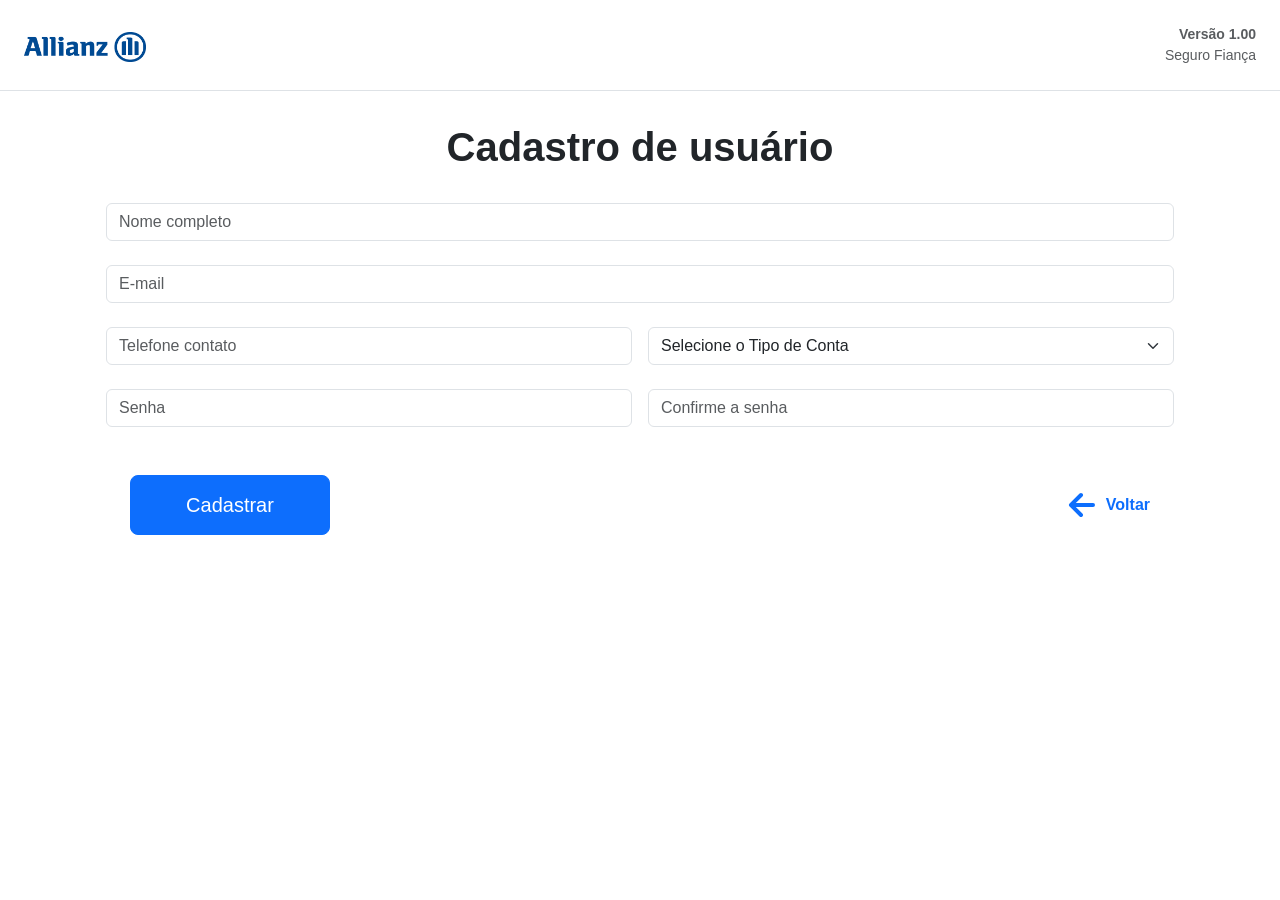
==== cadastro_usuario.html @ c0951268 "Add files via upload" ====
<!DOCTYPE html>
  <html lang="pt-BR">
    <head>
      <meta charset="UTF-8">
      <meta name="viewport" content="width=device-width, initial-scale=1.0">
      <title>Seguro Fiança</title>
      <link href="https://cdnjs.cloudflare.com/ajax/libs/bootstrap/5.3.3/css/bootstrap.min.css" rel="stylesheet">
      <link rel="stylesheet" href="css/style.css">
    </head>
    <body>
      <div class="d-flex justify-content-between align-items-center p-4 border-bottom">
          <div class="d-flex align-items-center gap-3">
            <div class="brand"><img src="images/allianz-logo.png" width="122" height="30"></div>
            <div class="small text-muted">
              <div class="fw-semibold"></div>
              <div></div>
            </div>
          </div>
          <div class="d-flex align-items-center gap-4">
            <div class="small text-end text-muted">
              <div class="fw-semibold">Versão 1.00</div>
              <div>Seguro Fiança</div>
            </div>
          </div>
      </div>

    <div class="container py-2">
      <div class="card-main"><!-- HEADER -->
      <!-- CONTENT -->
      <div class="p-4">

        <!-- STEPS -->
        <div class="row text-center mb-4">
          <h1 class="text-center"><b>Cadastro de usuário</b></h1>
        </div>

        <!-- FORM -->
        <div class="mb-4">
          <div class="row g-3">
            <div>
              <input type="text" class="form-control" placeholder="Nome completo" required>
            </div>
          </div>
        </div>
        <div class="mb-4">
          <div class="row g-3">
            <div>
              <input type="text" class="form-control" placeholder="E-mail" required>
            </div>
          </div>
        </div>

        <div class="mb-4"> 
          <div class="row g-3 mb-3">
            <div class="col-md-6">
              <input type="text" class="form-control" placeholder="Telefone contato" required>
            </div>
            <div class="col-md-6">
              <select class="form-select" aria-label="Default select example" required>
                <option value="" disabled selected>Selecione o Tipo de Conta</option>
                <option value="1">Usuário</option>
                <option value="2">Administrador</option>
              </select>
            </div>
          </div>
        </div>

        <div class="mb-4">
          <div class="row g-3">
            <div class="col-md-6">
              <input type="password" class="form-control" placeholder="Senha" required>
            </div>
            <div class="col-md-6">
              <input type="password" class="form-control" placeholder="Confirme a senha" required>
            </div>
          </div>
        </div>

        <div class="card-main">
          <div class="p-4">
            <div class="mb-4">
              <!-- Flexbox para alinhar os botões -->
              <div class="d-flex justify-content-between">
                <!-- Botão à esquerda -->
                <button class="btn btn-primary btn-lg" style="width: 200px; height: 60px;">Cadastrar</button>
                <!-- Botão à direita -->
                <a href="index.html" class="text-decoration-none d-flex align-items-center">
                  <svg xmlns="http://www.w3.org/2000/svg" width="32" height="32" fill="currentColor" viewBox="0 0 16 16">
                    <path fill-rule="evenodd" d="M15 8a1 1 0 0 1-1 1H5.414l3.293 3.293a1 1 0 0 1-1.414 1.414l-4.999-5a1 1 0 0 1 0-1.414l5-5a1 1 0 0 1 1.414 1.414L5.414 7H14a1 1 0 0 1 1 1z"/>
                  </svg>&nbsp;&nbsp;
                  <b>Voltar</b>
                </a>
              </div>
            </div>
          </div>
        </div>

      </div>

    </div>
    </div>
    <script src="https://cdn.jsdelivr.net/npm/bootstrap@5.3.3/dist/js/bootstrap.bundle.min.js"></script>
  </body>
</html>
---- css/style.css ----
body { background:white; }
        .card-main { border-radius:0px; overflow:hidden; }
        .brand { color:#0057a8; font-weight:700; font-size:28px; }
        .nav-top { background:#fafafa; }
        .step { color:#adb5bd; font-weight:500; border-bottom:4px solid transparent; padding-bottom:6px; }
        .step.active { color:#0057a8; border-color:#0057a8; }
        .section-title { color:#0074c8; font-weight:600; }
        .btn-primary-custom { background:#0074c8; border:none; }
        .btn-primary-custom:hover { background:#005fa4; }
        .btn-danger-custom { background:#d9534f; border:none; }
        .btn-danger-custom:hover { background:#b63f3b; }

          a { 
              text-decoration: none;
          }

          a:visited {
              color: inherit; /* Define a mesma cor para links visitados */
          }
        /* Estilo base para os itens da navegação */
          .nav-item {
              cursor: pointer;
              padding: 5px 10px;
              border-radius: 5px;
              transition: all 0.3s ease; /* Transição suave para hover e active */
          }

          /* Efeito ao passar o mouse */
          .nav-item:hover {
              background-color: #0567a017; /* Cor de fundo ao passar o mouse */
              color: #000000; /* Cor do texto ao passar o mouse */
          }

          /* Efeito ao clicar */
          .nav-item:active {
              background-color: #d9d9d9; /* Cor de fundo ao clicar */
              color: #000000; /* Cor do texto ao clicar */
          }

          /* Links (a) devem remover o sublinhado */
          .nav-item a {
              text-decoration: none; /* Remove o sublinhado */
              color: inherit; /* Herda a cor do texto */
          }

          /* Estilo para o botão selecionado */
          .nav-item.active {
              background-color: #0567a0; /* Fundo azul para o botão ativo */
              color: #ffffff; /* Texto branco para o botão ativo */
          }

          .tab-buttons {
              display: flex;
              justify-content: center;
              margin-bottom: 24px;
              gap: 10px;
          }

          .tab-button {
              padding: 10px 20px;
              border: none;
              background-color: var(--primary);
              color: var(--white);
              font-size: 16px;
              font-weight: 700;
              border-radius: 8px;
              cursor: pointer;
              transition: background-color 0.3s;
          }

          .tab-button:hover {
              background-color: var(--secondary);
          }

          .tab-button.active {
              background-color: var(--secondary);
          }

          .content {
              display: none;
          }

              .content.active {
              display: block;
          }

          .simulator-box {
              background: var(--white);
              border: 2px dashed #d6c6ff;
              border-radius: 14px;
              padding: 28px;
              box-shadow: 0 6px 18px rgba(0, 0, 0, 0.04);
          }

          .block-title {
              color: var(--secondary);
              font-size: 16px;
              font-weight: 700;
              margin-bottom: 18px;
          }

          .table-wrapper {
          overflow-x: auto;
              border: 1px solid var(--border);
              border-radius: 12px;
              background: var(--white);
          }

          table {
              width: 100%;
              border-collapse: collapse;
              min-width: 1100px;
          }

          thead th {
              background: var(--header-bg);
              color: #111827;
              font-size: 15px;
              font-weight: 700;
              padding: 16px;
              text-align: left;
              border-bottom: 1px solid var(--border);
          }

          tbody td {
              padding: 16px;
              border-bottom: 1px solid var(--border);
              font-size: 14px;
              color: #374151;
          }

          tbody tr:hover {
              background: var(--row-hover);
          }

          tbody tr:last-child td {
              border-bottom: none;
          }

          .money {
              font-weight: 600;
              color: #111827;
          }

          .footer-note {
              margin-top: 18px;
              font-size: 12px;
              color: var(--muted);
          }

          @media (max-width: 900px) {
              .simulator-box {
                  padding: 18px;
              }
          }

          :root {
          --primary: #5f2eea;
          --secondary: #0070c9;
          --text: #1f1f1f;
          --muted: #6b7280;
          --border: #e5e7eb;
          --bg: #f8fafc;
          --white: #ffffff;
          --header-bg: #f3f4f6;
          --row-hover: #f9fafb;
          }

          * {
          box-sizing: border-box;
          margin: 0;
          padding: 0;
          font-family: Arial, Helvetica, sans-serif;
          }

          .page {
          max-width: 1400px;
          margin: 0 auto;
          }

          .section-title {
          color: var(--secondary);
          font-size: 18px;
          font-weight: 700;
          margin-bottom: 16px;
          display: flex;
          align-items: center;
          gap: 8px;
          }

          .section-title::before {
          content: "";
          font-size: 14px;
          }

          #btn-enviar{
              background-color: #0567a0; /* Fundo azul para o botão ativo */
              color: #ffffff; /* Texto branco para o botão ativo */
          }
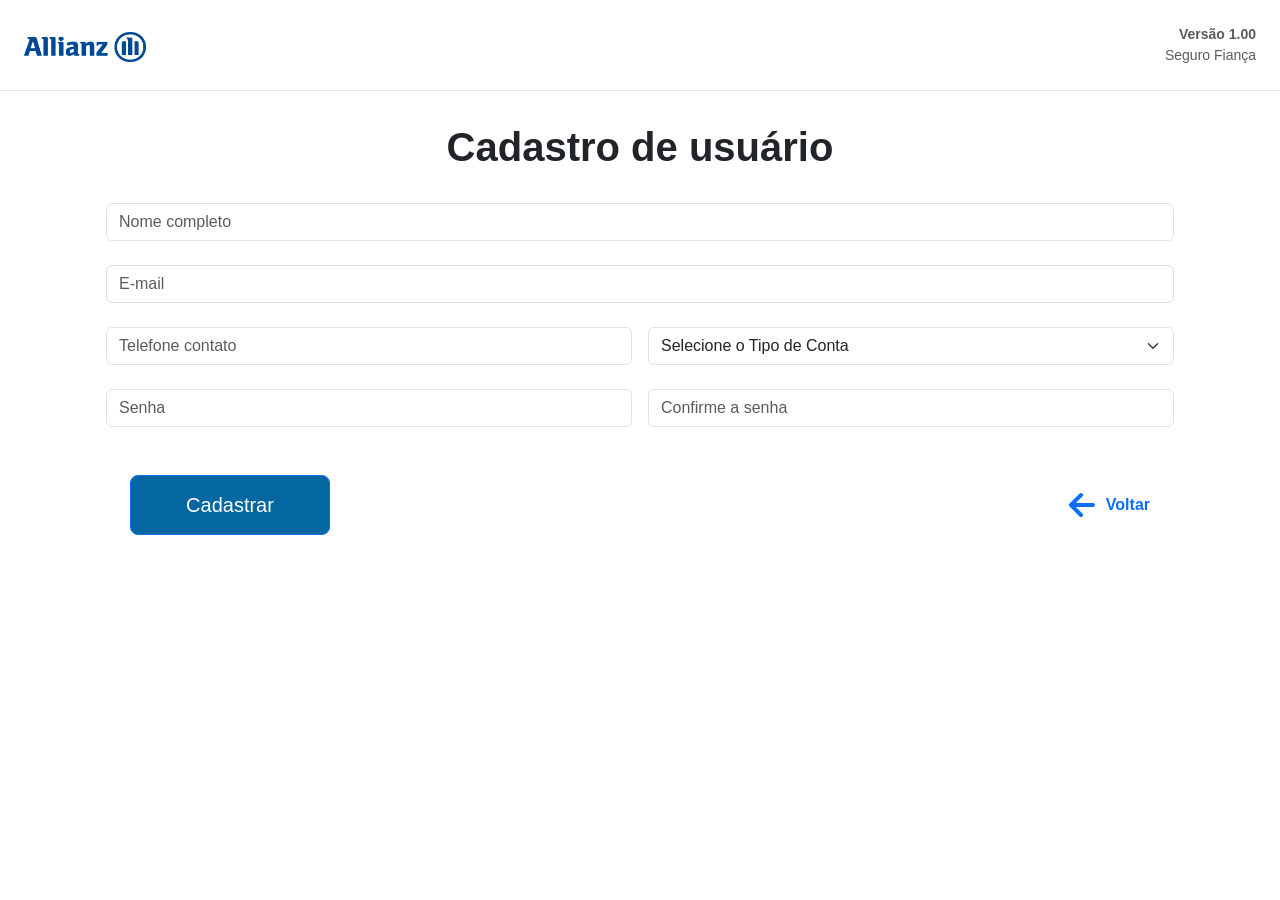
==== commit c4fa5203: "Update cadastro_usuario.html" ====
--- a/cadastro_usuario.html
+++ b/cadastro_usuario.html
@@ -82,7 +82,7 @@
               <!-- Flexbox para alinhar os botões -->
               <div class="d-flex justify-content-between">
                 <!-- Botão à esquerda -->
-                <button class="btn btn-primary btn-lg" style="width: 200px; height: 60px;">Cadastrar</button>
+                <button class="btn btn-primary btn-lg" style="width: 200px; height: 60px;" id="btn-enviar">Cadastrar</button>
                 <!-- Botão à direita -->
                 <a href="index.html" class="text-decoration-none d-flex align-items-center">
                   <svg xmlns="http://www.w3.org/2000/svg" width="32" height="32" fill="currentColor" viewBox="0 0 16 16">
@@ -101,4 +101,4 @@
     </div>
     <script src="https://cdn.jsdelivr.net/npm/bootstrap@5.3.3/dist/js/bootstrap.bundle.min.js"></script>
   </body>
-</html>+</html>
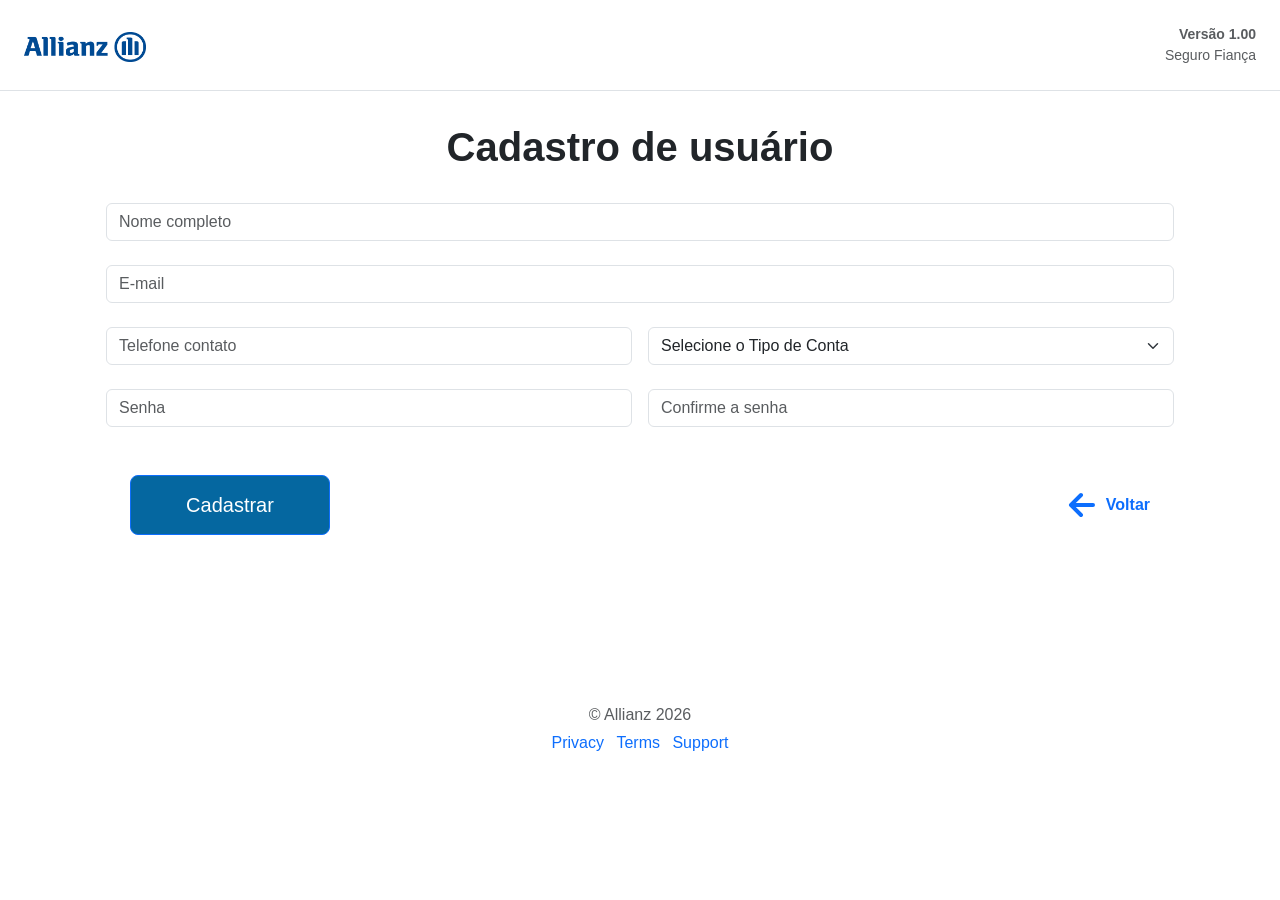
==== commit f1460c7d: "Add files via upload" ====
--- a/cadastro_usuario.html
+++ b/cadastro_usuario.html
@@ -98,7 +98,15 @@
       </div>
 
     </div>
+      <footer class="my-5 pt-5 text-muted text-center text-small">
+        <p class="mb-1">&copy; Allianz 2026</p>
+        <ul class="list-inline">
+          <li class="list-inline-item"><a href="#">Privacy</a></li>
+          <li class="list-inline-item"><a href="#">Terms</a></li>
+          <li class="list-inline-item"><a href="#">Support</a></li>
+        </ul>
+      </footer>
     </div>
     <script src="https://cdn.jsdelivr.net/npm/bootstrap@5.3.3/dist/js/bootstrap.bundle.min.js"></script>
   </body>
-</html>
+</html>
